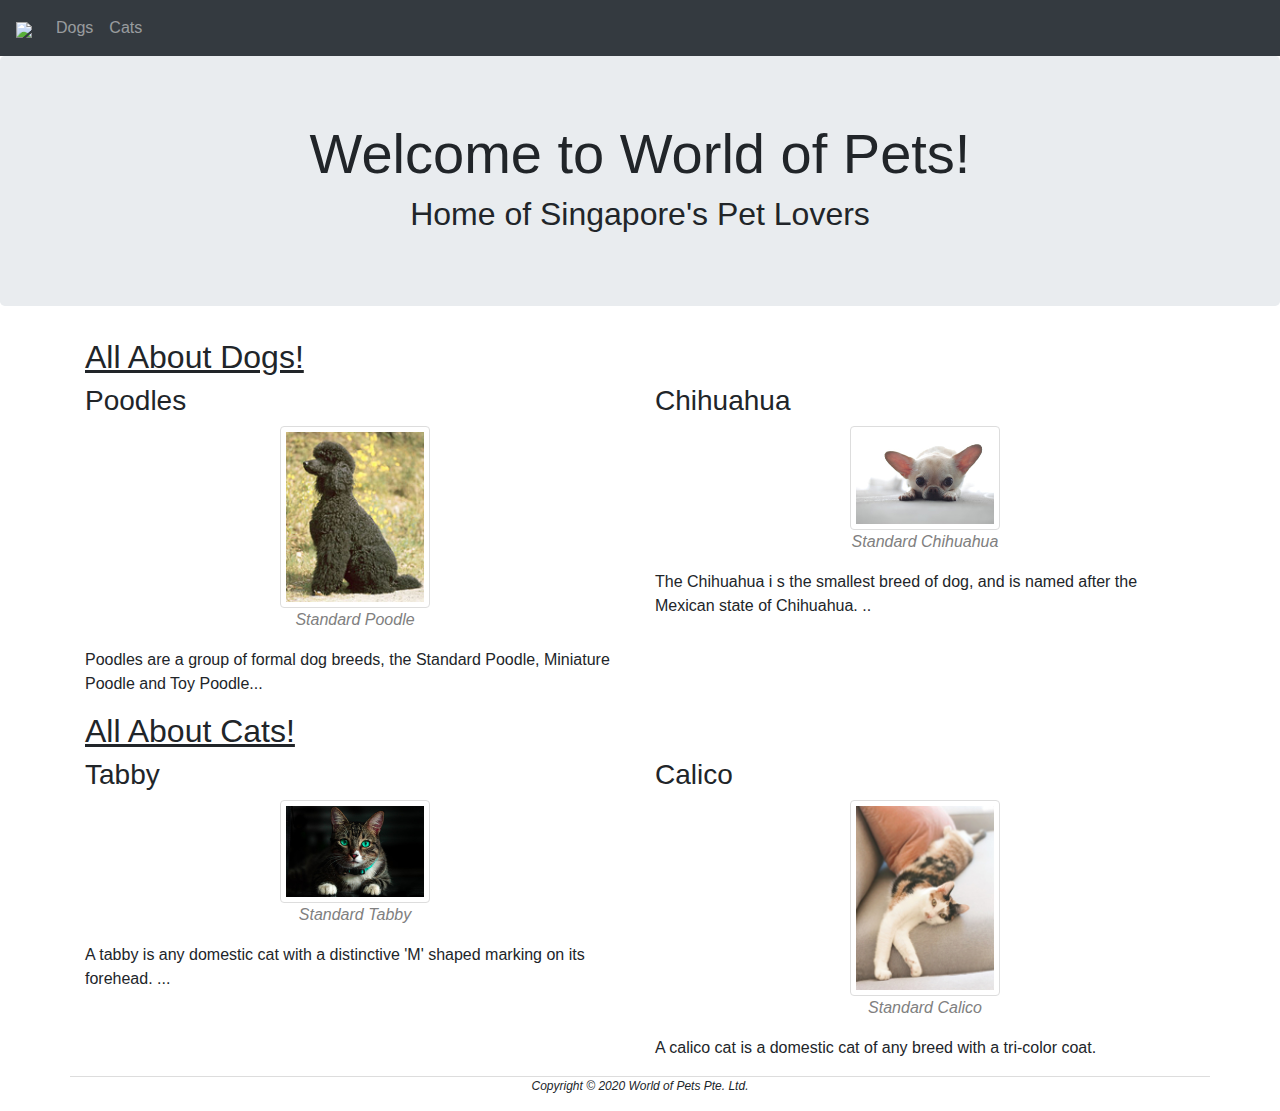
==== ICT1004_LAB_2/public_html/index.html @ 6f24688b "added lab 2" ====
<!DOCTYPE html>
<!--
To change this license header, choose License Headers in Project Properties.
To change this template file, choose Tools | Templates
and open the template in the editor.
-->
<html>
    <head>
        <title>World of Pets</title>
        <meta charset="UTF-8">
        <meta name="viewport" content="width=device-width, initial-scale=1.0">
        <link rel="stylesheet"
            href="https://stackpath.bootstrapcdn.com/bootstrap/4.4.1/css/bootstrap.min.css"
            integrity=
            "sha384-Vkoo8x4CGsO3+Hhxv8T/Q5PaXtkKtu6ug5TOeNV6gBiFeWPGFN9MuhOf23Q9Ifjh"
            crossorigin="anonymous">
        <link rel="stylesheet" href="css/main.css">
    </head>

    <body>
    <nav class="navbar navbar-expand-sm navbar-dark bg-dark">
    <a class="navbar-brand" href="#"><img src="https://img14.360buyimg.com/n7/jfs/t20017/246/1164631408/408635/b218dd4f/5b175bfbN5d4827c1.jpg"></a>
    <ul class="navbar-nav">
        <li class="nav-item">
            <a class="nav-link" href="#dogs">Dogs</a>
        </li>
        <li class="nav-item">
            <a class="nav-link" href="#cats">Cats</a>
        </li>
    </ul>
    </nav>
    <header class="jumbotron text-center">
        <h1 class="display-4">Welcome to World of Pets!</h1>
        <h2>Home of Singapore's Pet Lovers</h2>
    </header>
    <main class="container">
        <section id="dogs">
            <h2>All About Dogs!</h2>
            <div class="row">
            <article class="col-sm">
                <h3>Poodles</h3>
                <figure>
                    <a href="images/poodle_large.jpg">
                        <img src="images/poodle_small.jpg" alt="Poodle" title="View larger image..."/>
                    </a>
                    <figcaption>Standard Poodle</figcaption>
                </figure>
                <p> 
                    Poodles are a group of formal dog breeds, the Standard
                    Poodle, Miniature Poodle and Toy Poodle... 
                </p>
            </article>
            <article class="col-sm">
                <h3>Chihuahua</h3>
                <figure>
                <a href="images/chihuahua_large.jpg">
                        <img src="images/chihuahua_small.jpg" alt="Chihuahua" title="View larger image..."/>
                </a><figcaption>Standard Chihuahua</figcaption></figure>
                <p> 
                    The Chihuahua i
s the smallest breed of dog, and is named
                    after the Mexican state of Chihuahua.
.. 
                </p>
            </article>
            </div>
        </section>
        <section id="cats">
            <h2>All About Cats!</h2>
            <div class="row">
            <article class="col-sm">
                <h3>Tabby</h3>
                <figure>
                <a href="images/tabby_large.jpg">
                        <img src="images/tabby_small.jpg" alt="Tabby" title="View larger image..."/>
                </a><figcaption>Standard Tabby</figcaption></figure>
                <p> 
                    A tabby is any domestic cat with a distinctive 'M' shaped marking on its forehead. ... </p>
            </article>
            <article class="col-sm">
                <h3>Calico</h3><figure>
                <a href="images/calico_large.jpg">
                        <img src="images/calico_small.jpg" alt="Calico" title="View larger image..."/>
                </a><figcaption>Standard Calico</figcaption></figure>
                <p> 
                    A calico cat is a domestic cat of any breed with a tri-color coat.
                </p>
            </article>
            </div>
        </section>
    </main>
<footer class="container">
    <p>Copyright &copy; 2020 World of Pets Pte. Ltd.</p>
</footer>
</body>
</html>
---- ICT1004_LAB_2/public_html/css/main.css ----
section>h2 {
    text-decoration:underline;
}

figure {
    display: flex;
    align-items: center;
    flex-direction: column;
}

article>figure>a>img {
    border: 1px solid #ddd; 
    border-radius: 4px;  
    padding: 5px; 
    width: 150px; 
}

article>figure>a>img:hover {
    box-shadow: 0 0 2px 1px rgba(0, 140, 186, 0.5);
}

figcaption {
    color:grey;
    font-style:italic;
    display: flex;
    align-items:center;
}

footer {
    border-top: 1px solid #ddd;
    text-align: center;
    font-style: italic;
    font-size: 12px;
}
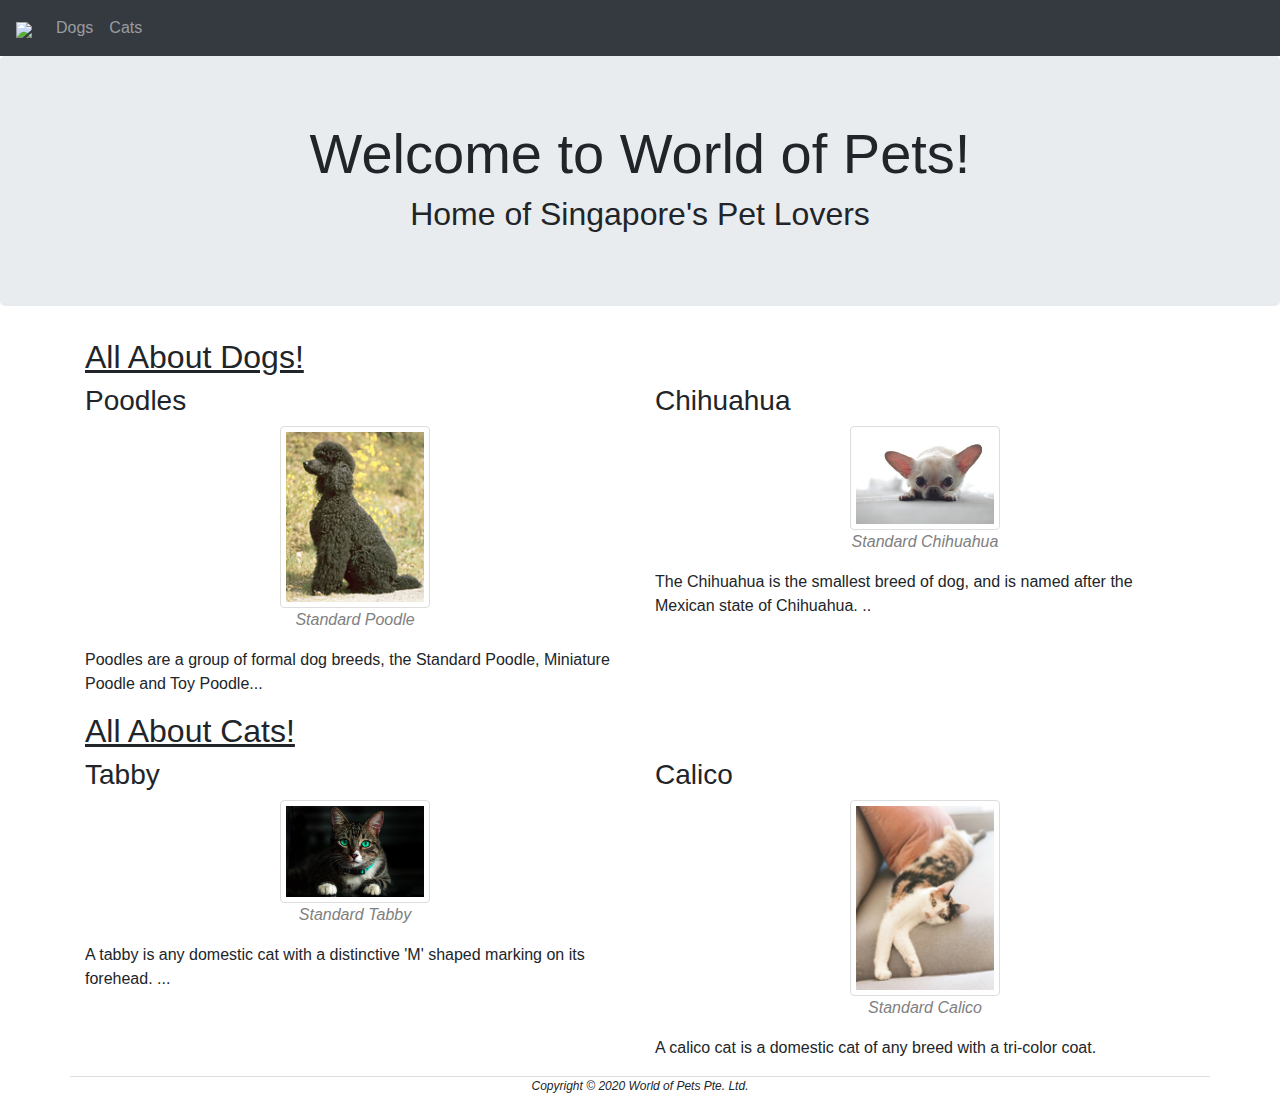
==== commit 3999c4e1: "submitted lab02" ====
--- a/ICT1004_LAB_2/public_html/index.html
+++ b/ICT1004_LAB_2/public_html/index.html
@@ -57,8 +57,7 @@
                         <img src="images/chihuahua_small.jpg" alt="Chihuahua" title="View larger image..."/>
                 </a><figcaption>Standard Chihuahua</figcaption></figure>
                 <p> 
-                    The Chihuahua i
-s the smallest breed of dog, and is named
+                    The Chihuahua is the smallest breed of dog, and is named
                     after the Mexican state of Chihuahua.
 .. 
                 </p>
